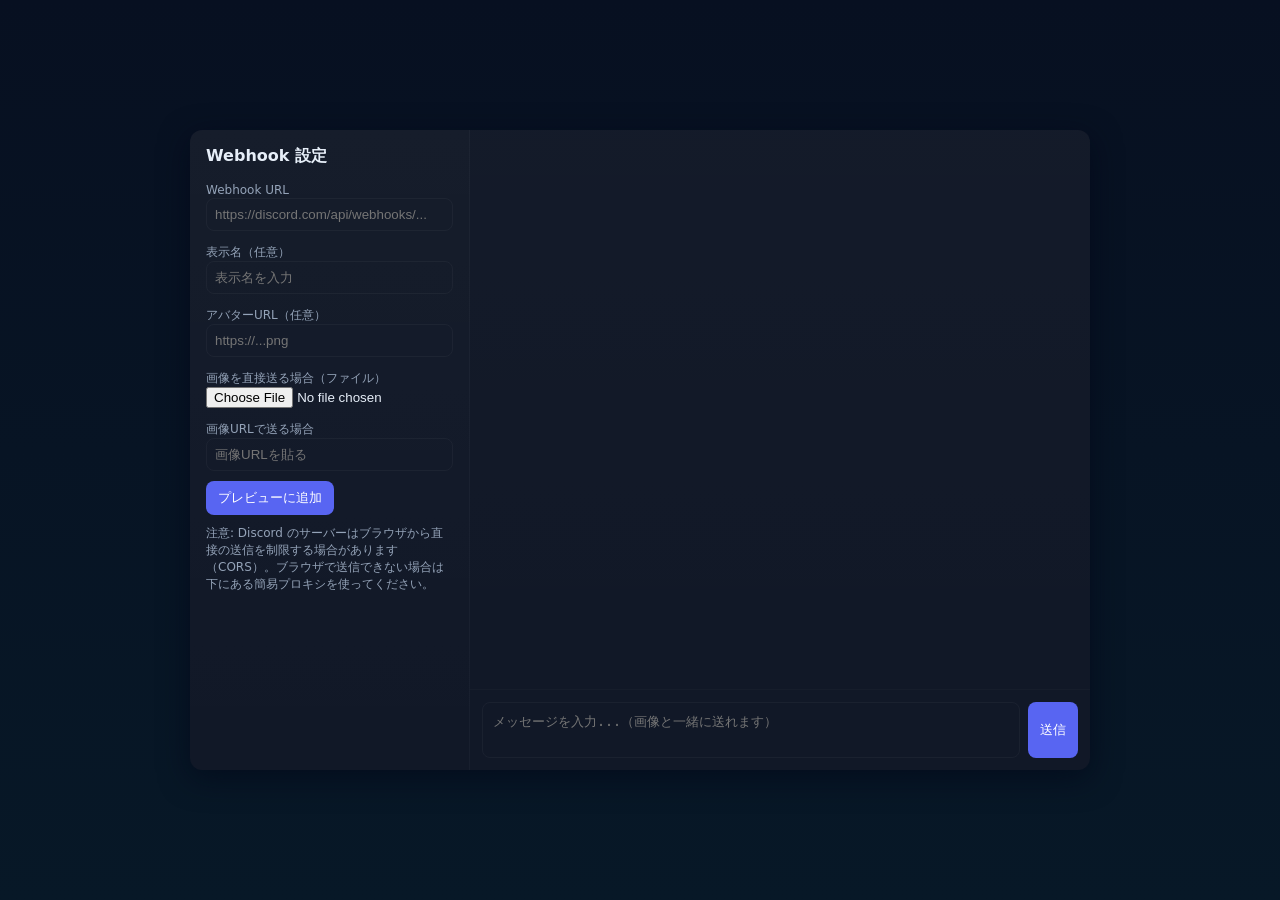
==== webhook/index.html @ 2e32846c "Create index.html" ====
<!doctype html>
<html lang="ja">
<head>
  <meta charset="utf-8" />
  <meta name="viewport" content="width=device-width,initial-scale=1" />
  <title>Discord風Webhookチャット（送信専用）</title>
  <style>
    :root{--bg:#0f1720;--panel:#111827;--accent:#5865F2;--muted:#94a3b8;--bubble:#161b22;--me:#2b3138}
    *{box-sizing:border-box}
    body{margin:0;font-family:system-ui,-apple-system,Segoe UI,Roboto,"Hiragino Kaku Gothic ProN","Noto Sans JP",sans-serif;background:linear-gradient(180deg,#071021, #071827);color:#e6eef8;min-height:100vh;display:flex;align-items:center;justify-content:center;padding:20px}
    .app{width:900px;max-width:100%;height:640px;background:var(--panel);border-radius:12px;display:grid;grid-template-columns:280px 1fr;overflow:hidden;box-shadow:0 8px 30px rgba(2,6,23,.6)}
    .sidebar{background:linear-gradient(180deg,rgba(255,255,255,.02),transparent);padding:16px;border-right:1px solid rgba(255,255,255,.03)}
    .title{font-weight:700;margin-bottom:12px}
    .field{margin-bottom:10px}
    input[type=text],textarea,select{width:100%;padding:8px;border-radius:8px;border:1px solid rgba(255,255,255,.04);background:transparent;color:inherit}
    button{background:var(--accent);border:0;padding:8px 12px;border-radius:8px;color:white;cursor:pointer}
    .main{display:flex;flex-direction:column}
    .messages{flex:1;padding:20px;overflow:auto;background:linear-gradient(180deg,rgba(255,255,255,.01),transparent)}
    .msg{margin-bottom:12px;display:flex}
    .msg.me{justify-content:flex-end}
    .bubble{max-width:70%;padding:10px 14px;border-radius:12px;background:var(--bubble);box-shadow:0 2px 6px rgba(0,0,0,.4)}
    .msg.me .bubble{background:var(--me)}
    .inputbar{display:flex;padding:12px;border-top:1px solid rgba(255,255,255,.02);gap:8px}
    .inputbar textarea{flex:1;resize:none;height:56px;padding:10px}
    .small{font-size:12px;color:var(--muted)}
    .preview img{max-width:220px;border-radius:8px;margin-top:8px}
    .hint{font-size:12px;color:#ffefc3;background:#4b2;background:transparent}
    .error{color:#ffb4b4}
  </style>
</head>
<body>
  <div class="app">
    <div class="sidebar">
      <div class="title">Webhook 設定</div>
      <div class="field">
        <label class="small">Webhook URL</label>
        <input id="webhook" type="text" placeholder="https://discord.com/api/webhooks/..." />
      </div>
      <div class="field">
        <label class="small">表示名（任意）</label>
        <input id="username" type="text" placeholder="表示名を入力" />
      </div>
      <div class="field">
        <label class="small">アバターURL（任意）</label>
        <input id="avatar" type="text" placeholder="https://...png" />
      </div>
      <div class="field">
        <label class="small">画像を直接送る場合（ファイル）</label>
        <input id="file" type="file" accept="image/*" />
      </div>
      <div class="field">
        <label class="small">画像URLで送る場合</label>
        <input id="imageUrl" type="text" placeholder="画像URLを貼る" />
      </div>
      <div class="field">
        <button id="testBtn">プレビューに追加</button>
      </div>
      <div class="field small">注意: Discord のサーバーはブラウザから直接の送信を制限する場合があります（CORS）。ブラウザで送信できない場合は下にある簡易プロキシを使ってください。</div>
      <div id="status" class="small"></div>
    </div>

    <div class="main">
      <div class="messages" id="messages" aria-live="polite"></div>

      <div class="inputbar">
        <textarea id="content" placeholder="メッセージを入力...（画像と一緒に送れます）"></textarea>
        <button id="send">送信</button>
      </div>
    </div>
  </div>

  <template id="tplMsg">
    <div class="msg">
      <div class="bubble"></div>
    </div>
  </template>

  <script>
    const webhookInput = document.getElementById('webhook');
    const usernameInput = document.getElementById('username');
    const avatarInput = document.getElementById('avatar');
    const fileInput = document.getElementById('file');
    const imageUrlInput = document.getElementById('imageUrl');
    const messages = document.getElementById('messages');
    const tpl = document.getElementById('tplMsg');
    const content = document.getElementById('content');
    const status = document.getElementById('status');

    function pushLocalBubble(text, isMe=true, imgSrc=null){
      const node = tpl.content.cloneNode(true);
      const el = node.querySelector('.msg');
      if(isMe) el.classList.add('me');
      const bubble = node.querySelector('.bubble');
      if(text) bubble.innerText = text;
      if(imgSrc){
        const i = document.createElement('img');
        i.src = imgSrc;
        bubble.appendChild(i);
      }
      messages.appendChild(node);
      messages.scrollTop = messages.scrollHeight;
    }

    document.getElementById('testBtn').addEventListener('click', ()=>{
      const url = imageUrlInput.value.trim();
      if(url){
        pushLocalBubble('画像プレビュー', true, url);
        status.innerText = '画像プレビューを追加しました。送信時にWebhookに含まれます。';
      } else if(fileInput.files.length){
        const f = fileInput.files[0];
        const u = URL.createObjectURL(f);
        pushLocalBubble('画像プレビュー', true, u);
        status.innerText = 'ファイルプレビューを追加しました。送信時にWebhookに含まれます。';
      } else {
        status.innerText = '画像が選択されていません。';
      }
    });

    async function sendToWebhook(){
      status.innerText = '';
      const webhook = webhookInput.value.trim();
      if(!webhook){ status.innerText = 'Webhook URL を入力してください。'; return; }
      const payload = {
        content: content.value || undefined,
        username: usernameInput.value || undefined,
        avatar_url: avatarInput.value || undefined,
      };

      // 優先: ファイルがある場合は multipart/form-data で送る
      if(fileInput.files.length){
        const f = fileInput.files[0];
        const form = new FormData();
        form.append('file', f, f.name);
        form.append('payload_json', JSON.stringify(payload));

        try{
          const res = await fetch(webhook, {method:'POST',body:form});
          if(res.ok){ pushLocalBubble(payload.content || '(画像のみ)', true, URL.createObjectURL(f)); status.innerText = '送信成功'; }
          else { status.innerText = '送信に失敗しました。HTTP ' + res.status; }
        } catch(e){
          console.error(e);
          status.innerText = '送信できませんでした（CORS かネットワークの問題が原因の可能性があります）。';
        }
        return;
      }

      // 画像URL があれば embed で送る
      if(imageUrlInput.value.trim()){
        payload.embeds = [{image:{url:imageUrlInput.value.trim()}}];
      }

      try{
        const res = await fetch(webhook, {method:'POST',headers:{'Content-Type':'application/json'},body:JSON.stringify(payload)});
        if(res.ok){ pushLocalBubble(payload.content || '(画像のみ)', true, imageUrlInput.value.trim() || null); status.innerText = '送信成功'; }
        else { status.innerText = '送信に失敗しました。HTTP ' + res.status; }
      } catch(err){
        console.error(err);
        status.innerText = '送信できませんでした（CORS でブロックされた可能性があります）。';
      }
    }

    document.getElementById('send').addEventListener('click', sendToWebhook);

    // Enter で送信（Shift+Enter は改行）
    content.addEventListener('keydown', (e)=>{ if(e.key==='Enter' && !e.shiftKey){ e.preventDefault(); sendToWebhook(); } });
  </script>
</body>
</html>
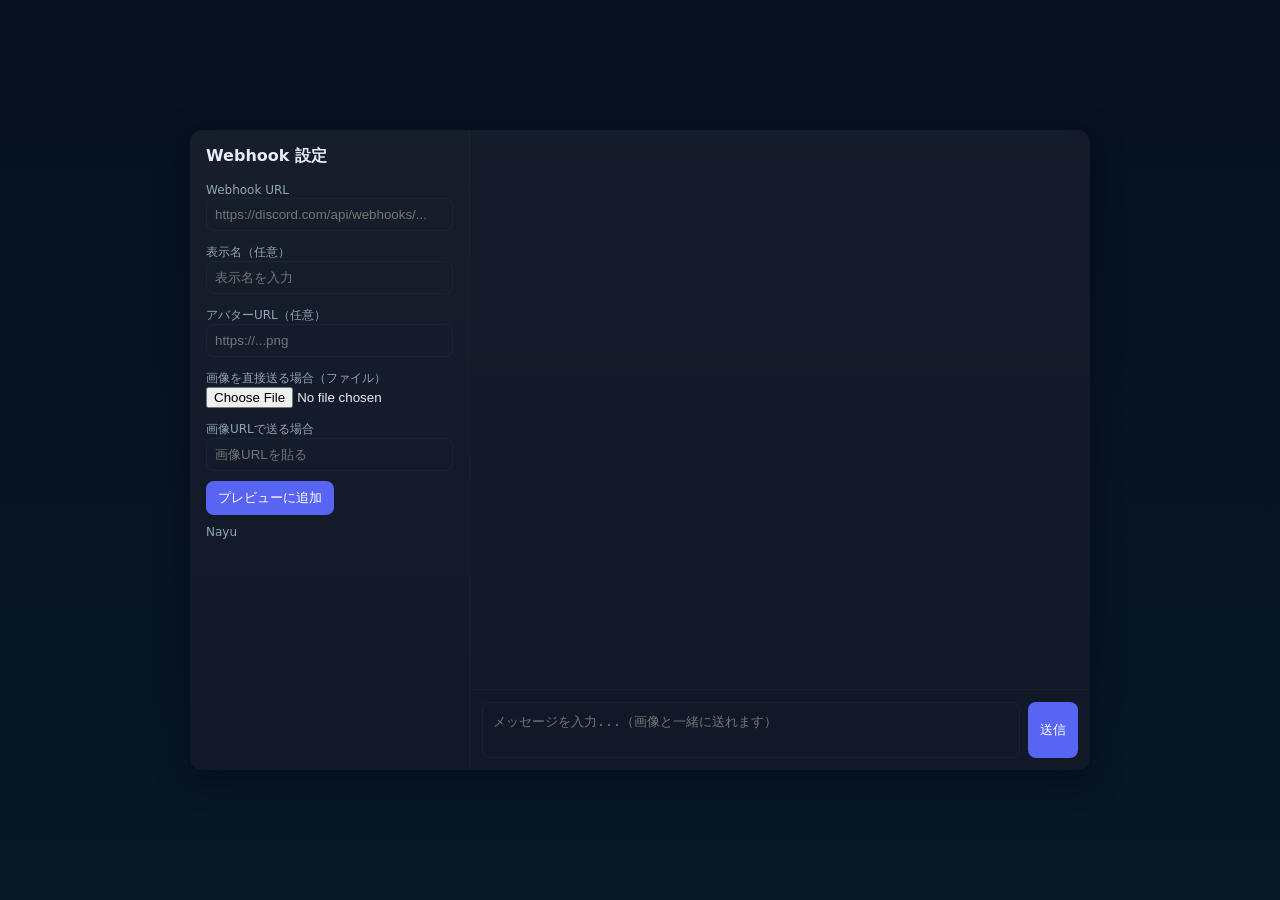
==== commit 11f2ed9d: "Update index.html 送信成功時の見やすい表示、入力欄クリア、画像貼り付け対応など" ====
--- a/webhook/index.html
+++ b/webhook/index.html
@@ -3,7 +3,7 @@
 <head>
   <meta charset="utf-8" />
   <meta name="viewport" content="width=device-width,initial-scale=1" />
-  <title>Discord風Webhookチャット（送信専用）</title>
+  <title>webhook sender</title>
   <style>
     :root{--bg:#0f1720;--panel:#111827;--accent:#5865F2;--muted:#94a3b8;--bubble:#161b22;--me:#2b3138}
     *{box-sizing:border-box}
@@ -55,7 +55,7 @@
       <div class="field">
         <button id="testBtn">プレビューに追加</button>
       </div>
-      <div class="field small">注意: Discord のサーバーはブラウザから直接の送信を制限する場合があります（CORS）。ブラウザで送信できない場合は下にある簡易プロキシを使ってください。</div>
+      <div class="field small">Nayu</div>
       <div id="status" class="small"></div>
     </div>
 
@@ -126,43 +126,59 @@
         avatar_url: avatarInput.value || undefined,
       };
 
-      // 優先: ファイルがある場合は multipart/form-data で送る
+      const clearInputs = ()=>{
+        content.value = '';
+        imageUrlInput.value='';
+        fileInput.value='';
+      };
+
+      const successNotice = ()=>{
+        status.innerText = '✔ 送信成功';
+        status.style.color = '#b4ffb4';
+        setTimeout(()=>{status.innerText='';status.style.color='';},1500);
+      };
+
       if(fileInput.files.length){
         const f = fileInput.files[0];
         const form = new FormData();
         form.append('file', f, f.name);
         form.append('payload_json', JSON.stringify(payload));
-
         try{
           const res = await fetch(webhook, {method:'POST',body:form});
-          if(res.ok){ pushLocalBubble(payload.content || '(画像のみ)', true, URL.createObjectURL(f)); status.innerText = '送信成功'; }
-          else { status.innerText = '送信に失敗しました。HTTP ' + res.status; }
-        } catch(e){
-          console.error(e);
-          status.innerText = '送信できませんでした（CORS かネットワークの問題が原因の可能性があります）。';
-        }
+          if(res.ok){ pushLocalBubble(payload.content || '(画像のみ)', true, URL.createObjectURL(f)); successNotice(); clearInputs(); }
+          else { status.innerText = '送信失敗: HTTP ' + res.status; }
+        } catch(e){ status.innerText = '送信不可（CORS など）'; }
         return;
       }
 
-      // 画像URL があれば embed で送る
-      if(imageUrlInput.value.trim()){
-        payload.embeds = [{image:{url:imageUrlInput.value.trim()}}];
-      }
+      if(imageUrlInput.value.trim()) payload.embeds=[{image:{url:imageUrlInput.value.trim()}}];
 
       try{
-        const res = await fetch(webhook, {method:'POST',headers:{'Content-Type':'application/json'},body:JSON.stringify(payload)});
-        if(res.ok){ pushLocalBubble(payload.content || '(画像のみ)', true, imageUrlInput.value.trim() || null); status.innerText = '送信成功'; }
-        else { status.innerText = '送信に失敗しました。HTTP ' + res.status; }
-      } catch(err){
-        console.error(err);
-        status.innerText = '送信できませんでした（CORS でブロックされた可能性があります）。';
-      }
+        const res = await fetch(webhook,{method:'POST',headers:{'Content-Type':'application/json'},body:JSON.stringify(payload)});
+        if(res.ok){ pushLocalBubble(payload.content || '(画像のみ)', true, imageUrlInput.value.trim()||null); successNotice(); clearInputs(); }
+        else{ status.innerText = '送信失敗: HTTP '+res.status; }
+      }catch(err){ status.innerText='送信不可（CORS）'; }
     }
 
     document.getElementById('send').addEventListener('click', sendToWebhook);
 
-    // Enter で送信（Shift+Enter は改行）
     content.addEventListener('keydown', (e)=>{ if(e.key==='Enter' && !e.shiftKey){ e.preventDefault(); sendToWebhook(); } });
+
+    // 画像の貼り付け対応
+    document.addEventListener('paste', (e)=>{
+      const items = e.clipboardData.items;
+      for(const it of items){
+        if(it.type.startsWith('image/')){
+          const f = it.getAsFile();
+          fileInput.files = new DataTransfer().files; // reset
+          const dt = new DataTransfer();
+          dt.items.add(f);
+          fileInput.files = dt.files;
+          pushLocalBubble('画像プレビュー', true, URL.createObjectURL(f));
+          status.innerText='画像を貼り付けとして読み込みました';
+        }
+      }
+    });('keydown', (e)=>{ if(e.key==='Enter' && !e.shiftKey){ e.preventDefault(); sendToWebhook(); } });
   </script>
 </body>
 </html>
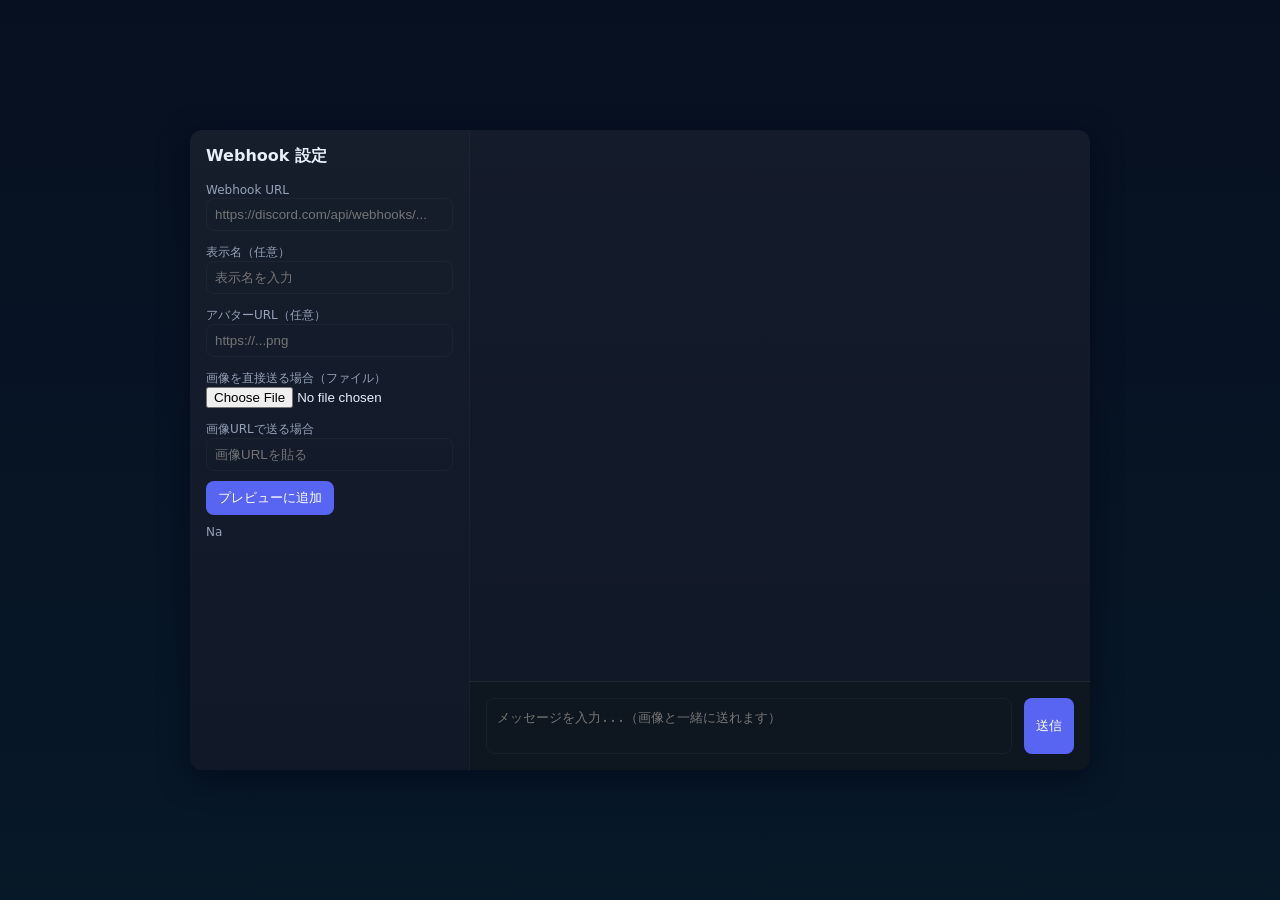
==== commit 7113da97: "Update index.html" ====
--- a/webhook/index.html
+++ b/webhook/index.html
@@ -20,7 +20,7 @@
     .msg.me{justify-content:flex-end}
     .bubble{max-width:70%;padding:10px 14px;border-radius:12px;background:var(--bubble);box-shadow:0 2px 6px rgba(0,0,0,.4)}
     .msg.me .bubble{background:var(--me)}
-    .inputbar{display:flex;padding:12px;border-top:1px solid rgba(255,255,255,.02);gap:8px}
+    .inputbar{position:sticky;bottom:0;display:flex;padding:16px;border-top:1px solid rgba(255,255,255,.08);gap:12px;background:rgba(15,23,32,0.96);backdrop-filter:blur(6px);}
     .inputbar textarea{flex:1;resize:none;height:56px;padding:10px}
     .small{font-size:12px;color:var(--muted)}
     .preview img{max-width:220px;border-radius:8px;margin-top:8px}
@@ -55,7 +55,7 @@
       <div class="field">
         <button id="testBtn">プレビューに追加</button>
       </div>
-      <div class="field small">Nayu</div>
+      <div class="field small">Na</div>
       <div id="status" class="small"></div>
     </div>
 
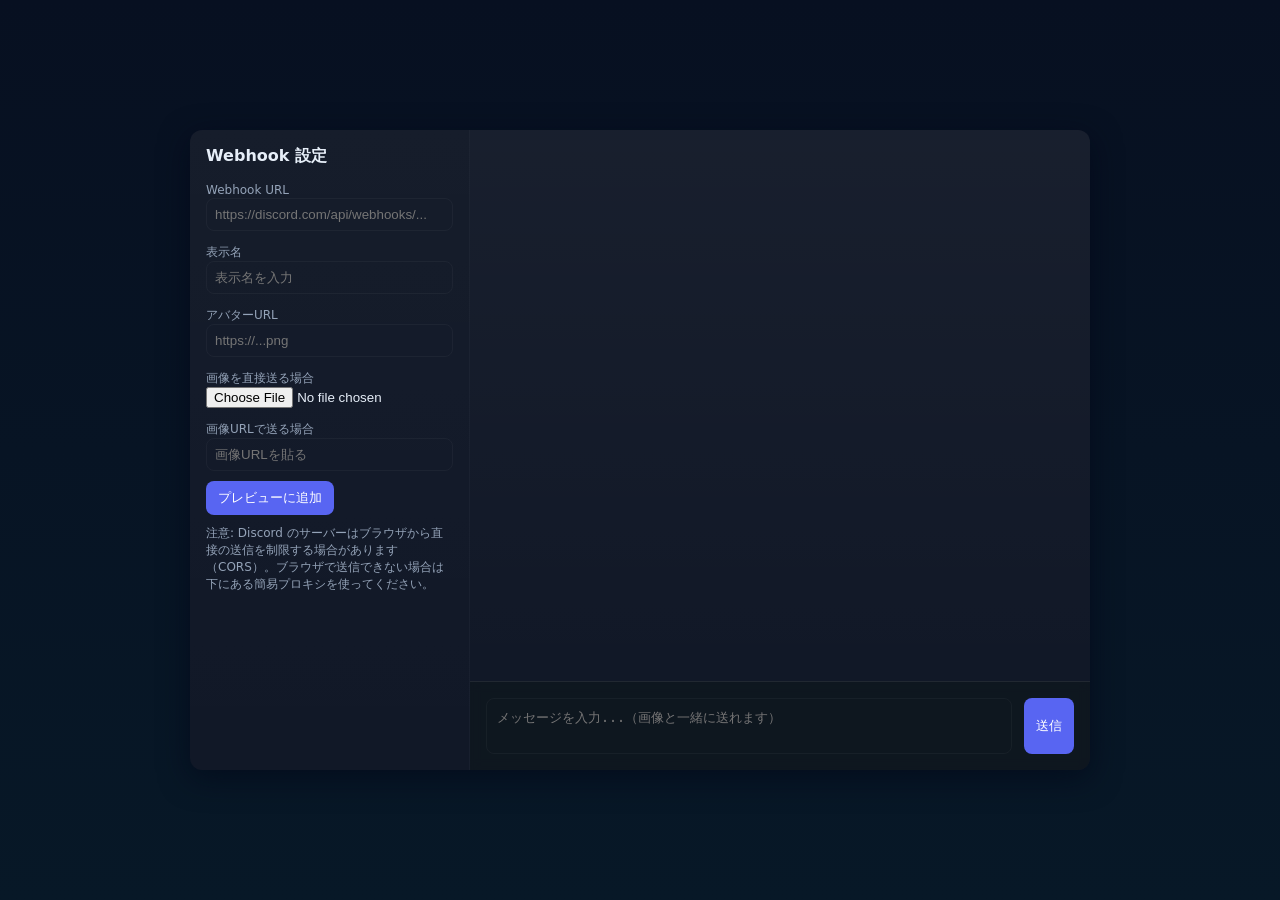
==== commit 7322f8b1: "Update index.html" ====
--- a/webhook/index.html
+++ b/webhook/index.html
@@ -14,8 +14,8 @@
     .field{margin-bottom:10px}
     input[type=text],textarea,select{width:100%;padding:8px;border-radius:8px;border:1px solid rgba(255,255,255,.04);background:transparent;color:inherit}
     button{background:var(--accent);border:0;padding:8px 12px;border-radius:8px;color:white;cursor:pointer}
-    .main{display:flex;flex-direction:column}
-    .messages{flex:1;padding:20px;overflow:auto;background:linear-gradient(180deg,rgba(255,255,255,.01),transparent)}
+    .main{display:flex;flex-direction:column;overflow:hidden;}
+    .messages{flex:1;overflow-y:auto;padding:20px;background:linear-gradient(180deg,rgba(255,255,255,.03),transparent);} 
     .msg{margin-bottom:12px;display:flex}
     .msg.me{justify-content:flex-end}
     .bubble{max-width:70%;padding:10px 14px;border-radius:12px;background:var(--bubble);box-shadow:0 2px 6px rgba(0,0,0,.4)}
@@ -37,15 +37,15 @@
         <input id="webhook" type="text" placeholder="https://discord.com/api/webhooks/..." />
       </div>
       <div class="field">
-        <label class="small">表示名（任意）</label>
+        <label class="small">表示名</label>
         <input id="username" type="text" placeholder="表示名を入力" />
       </div>
       <div class="field">
-        <label class="small">アバターURL（任意）</label>
+        <label class="small">アバターURL</label>
         <input id="avatar" type="text" placeholder="https://...png" />
       </div>
       <div class="field">
-        <label class="small">画像を直接送る場合（ファイル）</label>
+        <label class="small">画像を直接送る場合</label>
         <input id="file" type="file" accept="image/*" />
       </div>
       <div class="field">
@@ -55,7 +55,7 @@
       <div class="field">
         <button id="testBtn">プレビューに追加</button>
       </div>
-      <div class="field small">Na</div>
+      <div class="field small">注意: Discord のサーバーはブラウザから直接の送信を制限する場合があります（CORS）。ブラウザで送信できない場合は下にある簡易プロキシを使ってください。</div>
       <div id="status" class="small"></div>
     </div>
 
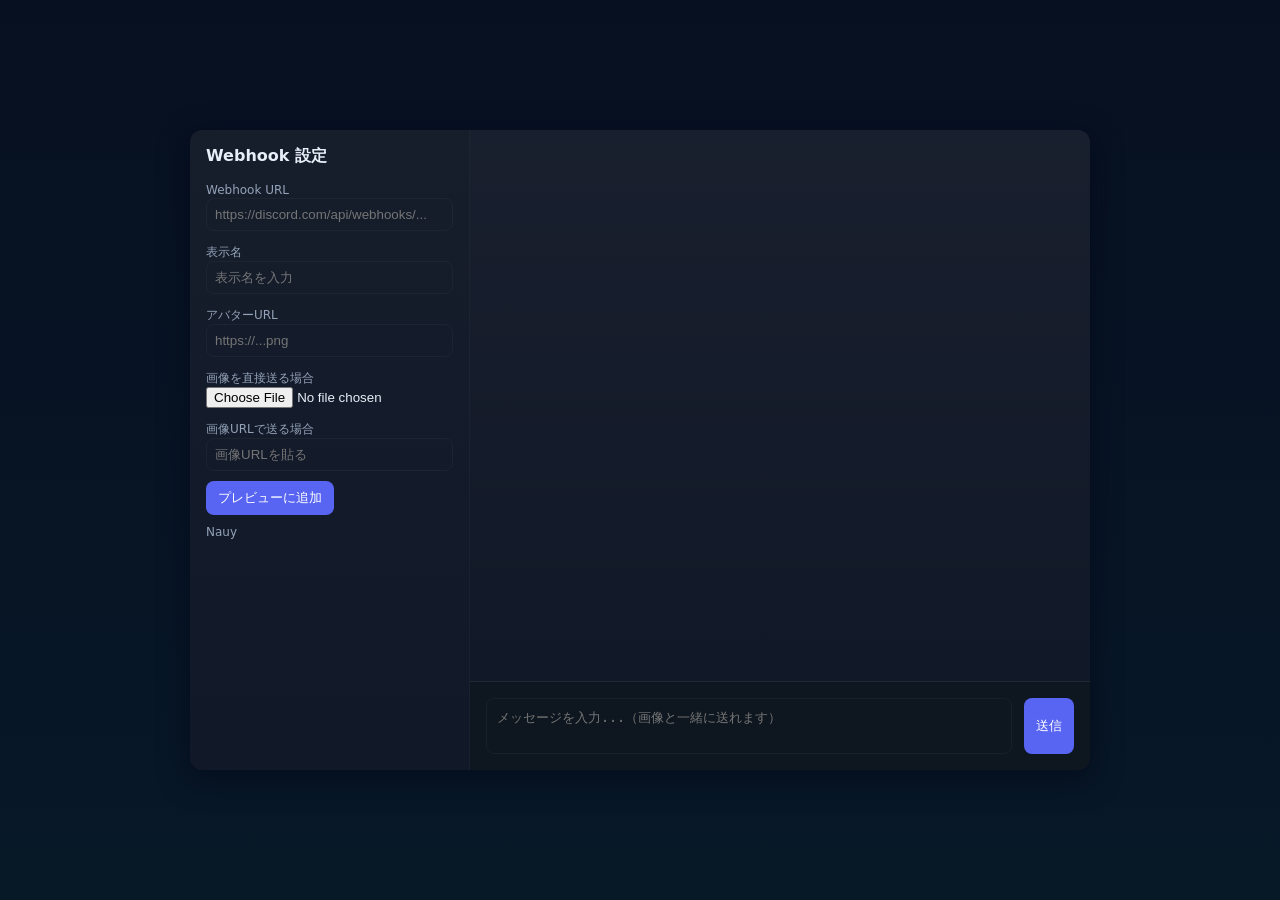
==== commit 6b030837: "Update index.html" ====
--- a/webhook/index.html
+++ b/webhook/index.html
@@ -55,7 +55,7 @@
       <div class="field">
         <button id="testBtn">プレビューに追加</button>
       </div>
-      <div class="field small">注意: Discord のサーバーはブラウザから直接の送信を制限する場合があります（CORS）。ブラウザで送信できない場合は下にある簡易プロキシを使ってください。</div>
+      <div class="field small">Nauy</div>
       <div id="status" class="small"></div>
     </div>
 
